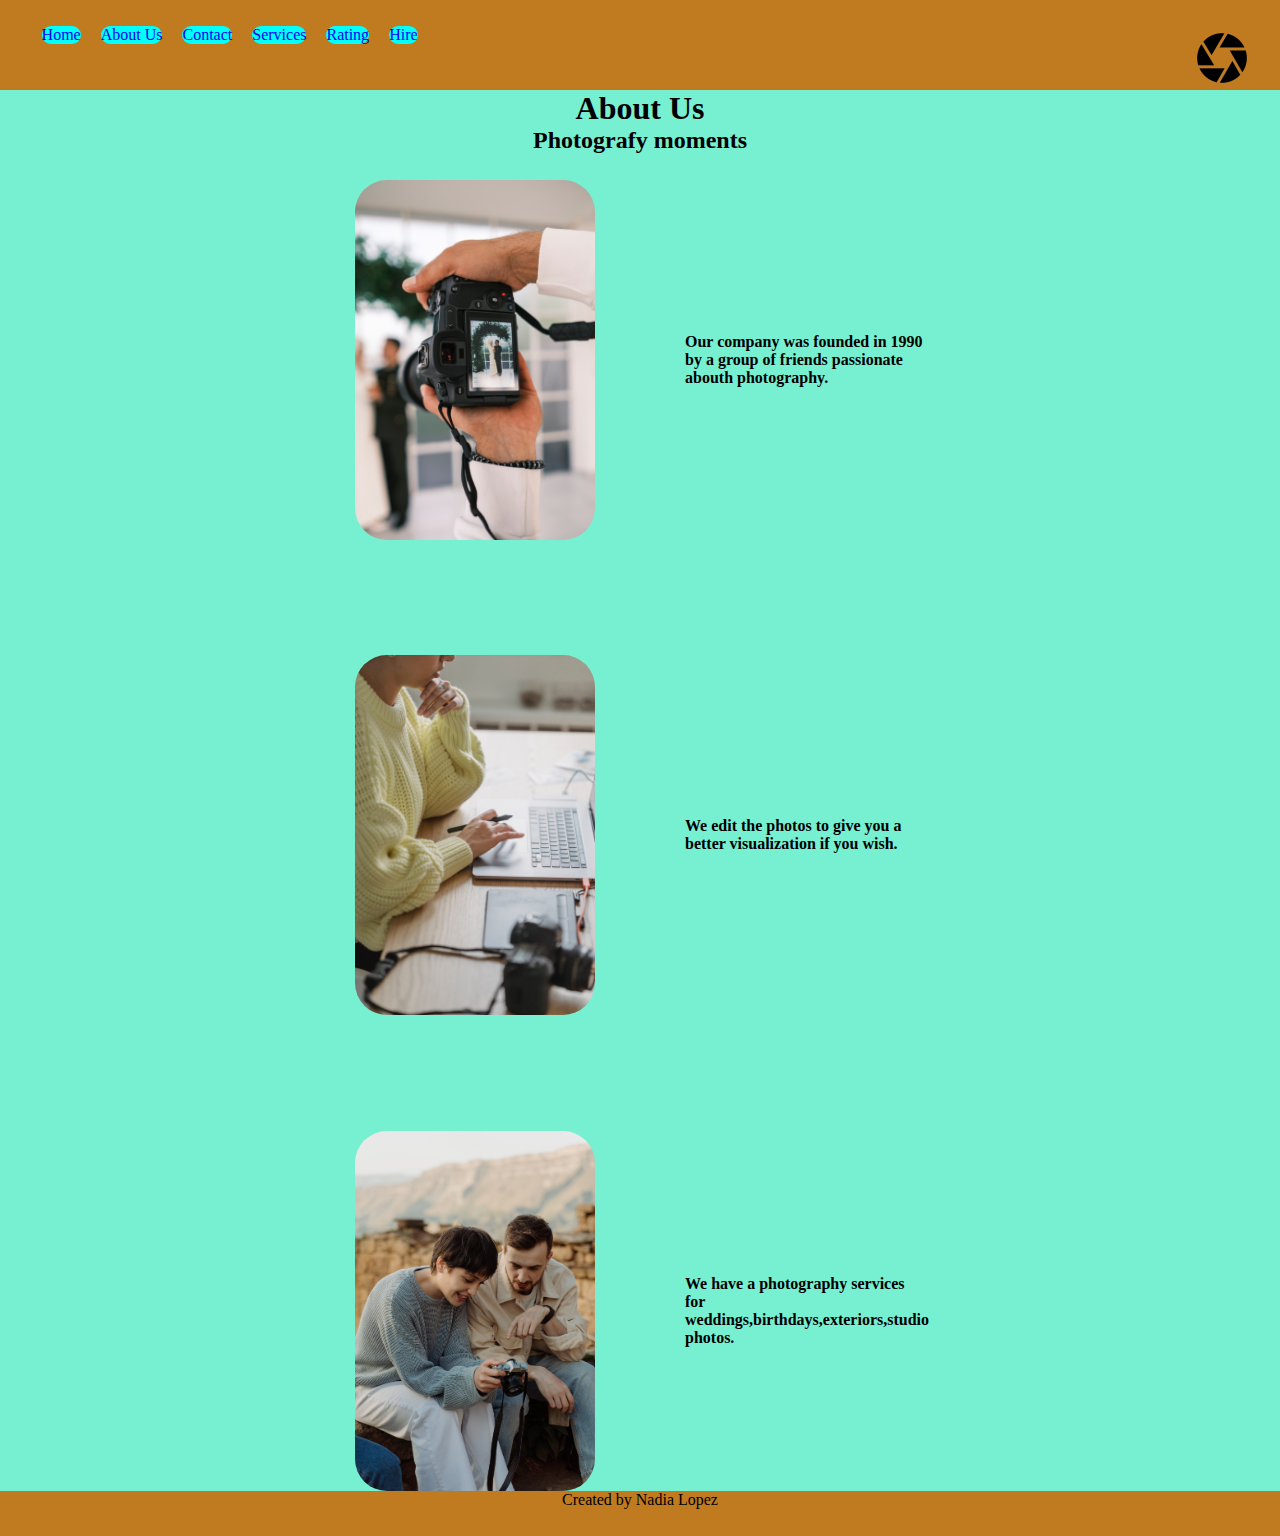
==== assets/pages/aboutUs.html @ 2eedd253 "first commit" ====
<!DOCTYPE html>
<html lang="en">

<head>
    <meta charset="UTF-8">
    <meta name="viewport" content="width=device-width, initial-scale=1.0">
    <title>About Us</title>
    <link rel="stylesheet" href="../styles/styles2.css">
    <link rel="shortcut icon" href="../images/favicon.ico" type="image/x-icon">
</head>

<body>
    <header class="aligne-header">
        <nav class="aligne-class">
            <a href="/index.html" id="aligne-nav">Home</a>
            <a href="#">About Us</a>
            <a href="../pages/contact.html">Contact</a>
            <a href="../pages/services.html">Services</a>
            <a href="../pages/rating.html">Rating</a>
            <a href="/hire.html">Hire</a>
        </nav>
        <div class="aligne-class"> <img src="../images/logo.png" alt="log" id="log"></div>
    </header>
    <h1>About Us</h1>
    <h2> Photografy moments </h2>


    <main class="main-conteiner">
        

            <div class="img-text"> 
            <img src="../images/image2.jpg" alt="imag2">
            <p> Our company was founded in 1990 by a group of friends passionate abouth photography.</p></div>

            <div class="img-text2"> <img src="../images/image3.jpg" alt="imag3"> 
            <p>We edit the photos to give you a better visualization if you wish.</p> </div>

            <div class="img-text3"> <img src="../images/image4.jpg" alt="image4">
            <p>We have a photography services for weddings,birthdays,exteriors,studio photos.</p> </div>
        

    </main>

    <footer> Created by Nadia Lopez
    </footer>

</body>

</html>
---- assets/styles/styles2.css ----
:root {
    --primary-color: rgb(192, 123, 32);
    --color-fondo: rgb(119, 240, 209);

}

* {
    box-sizing: border-box;
    padding: 0;
    margin: 0;
}

a:hover {background-color: rgb(62, 146, 202);
}
a {text-decoration: none;
    display: inline-block;
border-radius: 4rem ;
margin-left: 1rem;
background-color: aqua;}
p {font-weight: 700;}

img {border-radius: 2rem;}

header { background-color: var(--primary-color);
    height: 10vh;
margin: 0%;
position: sticky;
top: 0; }



.aligne-header {
width: 100%;
display: flex;
justify-content: space-between }

.aligne-class {display: inline;
margin: 2%;
}

main { background-color: var(--color-fondo); }
#log {width: 4rem;}

main {min-height: 80vh;
}
footer {height: 10vh;}

/* hasta acá el header, alinear logo con nav */

h1,h2 {text-align: center;
background-color: var(--color-fondo);}

#banner {
    width: 100%;
    height: 230px;
    object-fit: cover;
}

#imag1 {width: 20vw;}

.aligne { 
    display: flex;
    align-items: center;
    justify-content: space-evenly;
    object-fit: contain;
    text-align: center;

    }
.alige img { display: flex;
    width: 12rem;
}
.aligne p {width: 15rem;
}


footer { background-color: var(--primary-color);
text-align: center;
height: 5vh;}

/* style about us */

.main-conteiner { background-color: var(--color-fondo);
    display:flex;
    gap: 10vh;
    flex-direction: column;
    align-items:center;
    object-fit: cover;
    width: 100%;
}
.img-text,
.img-text2, .img-text3
{display: flex;
align-items: center;
justify-content: center;
gap: 10vh;
width: 50%;
margin-top: 2%;}

.img-text img, 
.img-text2 img, 
.img-text3 img 
{
    width: 15rem;
object-fit: cover;
}

.img-text p, .img-text2 p, .img-text3 p 
{   width: 15rem; }



/* style contact */

.main-contact img {
    
    object-fit: cover;
    width: 50vw;
    margin: 5%;
    align-content: center;

}
.main-contact p {
    text-align: center;
}
.contactstyle { 
    text-align: center;
    display: flex;
    justify-content: space-evenly;
}

.contactstyle {font-weight: 700;}

/* ----------services style tabla------- */
table {background-color: bisque;
    width: 60%;
    
}

table,tr,th,td {border: 1px solid rgb(16, 75, 153);
border-collapse: collapse;
text-align: center;
margin: 0 auto;
}



caption {margin: 2vh;}

tr,
th,
td {width: 6rem;
    height: 3rem;}


/*----------- rating styles lista ------*/

.listone, .listtwo {

    display: flex;
    justify-content: center;
    width: 100%;
    gap: 5vw;
    align-items: center;
    }
    
.aligne-star { 
display: flex;
flex-direction: column;
justify-content: center;
align-items: center;
}

.parraf {text-align: center;
   
}

#star1, #star2 {width: 40%;
margin-top: 10%;}
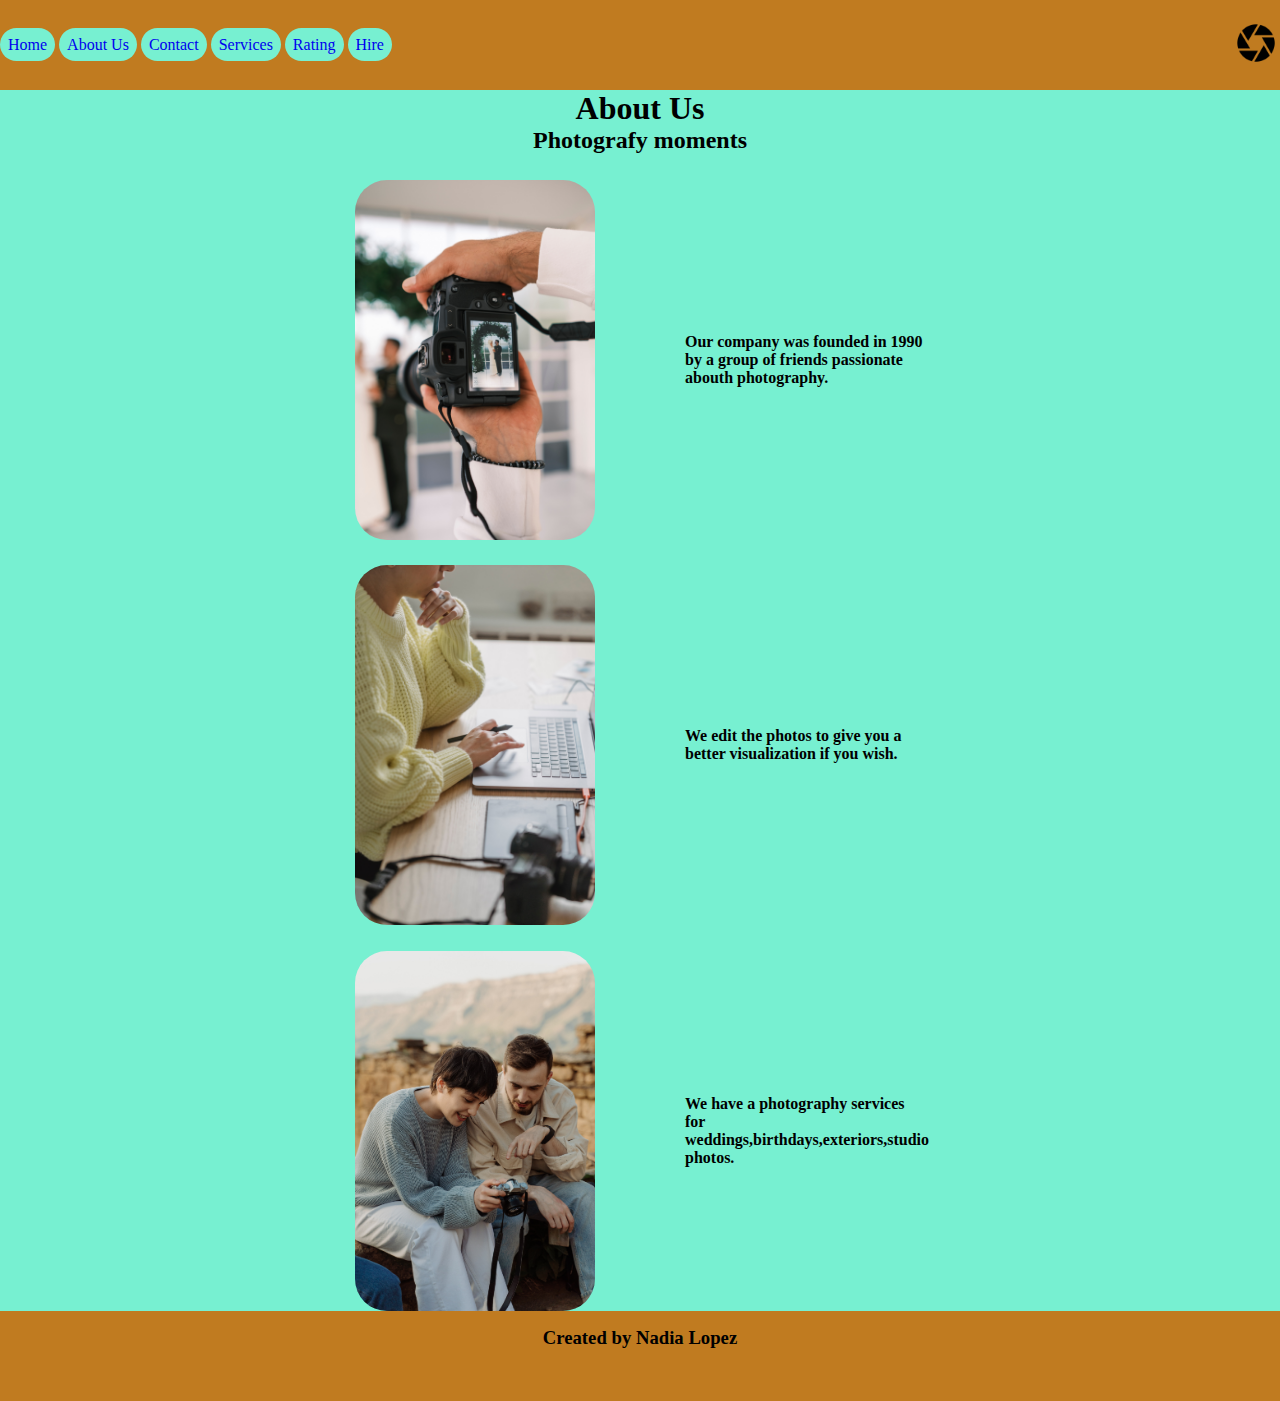
==== commit cc367ad9: "Agrego sprint 3" ====
--- a/assets/pages/aboutUs.html
+++ b/assets/pages/aboutUs.html
@@ -10,17 +10,19 @@
 </head>
 
 <body>
-    <header class="aligne-header">
-        <nav class="aligne-class">
-            <a href="/index.html" id="aligne-nav">Home</a>
+    <header> 
+        <div> <img src="../images/logo.png" alt="log"></div>
+        <nav > 
+            <a href="/index.html"> Home</a>
             <a href="#">About Us</a>
-            <a href="../pages/contact.html">Contact</a>
-            <a href="../pages/services.html">Services</a>
-            <a href="../pages/rating.html">Rating</a>
-            <a href="/hire.html">Hire</a>
+            <a href="./contact.html">Contact</a>
+            <a href="./services.html">Services</a>
+            <a href="./rating.html">Rating</a>
+            <a href="./hire.html">Hire</a>
         </nav>
-        <div class="aligne-class"> <img src="../images/logo.png" alt="log" id="log"></div>
+        
     </header>
+
     <h1>About Us</h1>
     <h2> Photografy moments </h2>
 
@@ -41,7 +43,7 @@
 
     </main>
 
-    <footer> Created by Nadia Lopez
+    <footer> <h3> Created by Nadia Lopez </h3>
     </footer>
 
 </body>
--- a/assets/styles/styles2.css
+++ b/assets/styles/styles2.css
@@ -10,45 +10,73 @@
     margin: 0;
 }
 
-a:hover {background-color: rgb(62, 146, 202);
-}
-a {text-decoration: none;
-    display: inline-block;
-border-radius: 4rem ;
-margin-left: 1rem;
-background-color: aqua;}
-p {font-weight: 700;}
-
-img {border-radius: 2rem;}
-
-header { background-color: var(--primary-color);
+a:hover {
+    background-color: rgb(62, 146, 202);
+}
+
+a {
+    text-decoration: none;
+    padding: .5rem;
+    background-color: var(--color-fondo);
+    border-radius: 2rem;
+
+}
+
+
+p {
+    font-weight: 700;
+}
+
+img {
+    border-radius: 2rem;
+}
+
+header {
+    background-color: var(--primary-color);
+    position: sticky;
+    display: flex;
+    flex-direction: row-reverse;
+    justify-content: space-between;
     height: 10vh;
-margin: 0%;
-position: sticky;
-top: 0; }
-
-
-
-.aligne-header {
-width: 100%;
-display: flex;
-justify-content: space-between }
-
-.aligne-class {display: inline;
-margin: 2%;
-}
-
-main { background-color: var(--color-fondo); }
-#log {width: 4rem;}
-
-main {min-height: 80vh;
-}
-footer {height: 10vh;}
+    align-items: center;
+}
+
+header img {
+    width: 3rem;
+    height: 3rem;
+}
+
+/* aca la imagen - texto del main--------- */
+
+main {
+    background-color: var(--color-fondo);
+    min-height: 80vh;
+}
+
+#photomain {
+    width: 15rem;
+    height: 22rem;
+}
+
+.imag-p {
+    text-align: center;
+    display: flex;
+    align-items: center;
+    justify-content: space-evenly;
+}
+
+.imag-p>p {
+    width: 12rem;
+}
+
 
 /* hasta acá el header, alinear logo con nav */
 
-h1,h2 {text-align: center;
-background-color: var(--color-fondo);}
+h1,
+h2 {
+    text-align: center;
+    background-color: var(--color-fondo);
+}
 
 #banner {
     width: 100%;
@@ -56,124 +84,264 @@
     object-fit: cover;
 }
 
-#imag1 {width: 20vw;}
-
-.aligne { 
+
+.aligne {
     display: flex;
     align-items: center;
     justify-content: space-evenly;
     object-fit: contain;
     text-align: center;
 
-    }
-.alige img { display: flex;
+}
+
+.alige img {
+    display: flex;
     width: 12rem;
 }
-.aligne p {width: 15rem;
-}
-
-
-footer { background-color: var(--primary-color);
-text-align: center;
-height: 5vh;}
+
+.aligne p {
+    width: 15rem;
+}
+
+
+footer {
+    background-color: var(--primary-color);
+    text-align: center;
+    height: 10vh;
+    font-weight: 800;
+    padding: 1rem;
+}
 
 /* style about us */
 
-.main-conteiner { background-color: var(--color-fondo);
-    display:flex;
+.main-conteiner {
+    background-color: var(--color-fondo);
+    display: flex;
+    flex-direction: column;
+    align-items: center;
+    object-fit: cover;
+
+}
+
+.img-text,
+.img-text2,
+.img-text3 {
+    display: flex;
+    align-items: center;
+    justify-content: center;
     gap: 10vh;
-    flex-direction: column;
-    align-items:center;
+    width: 50%;
+    margin-top: 2%;
+}
+
+.img-text img,
+.img-text2 img,
+.img-text3 img {
+    width: 15rem;
     object-fit: cover;
-    width: 100%;
-}
-.img-text,
-.img-text2, .img-text3
-{display: flex;
-align-items: center;
-justify-content: center;
-gap: 10vh;
-width: 50%;
-margin-top: 2%;}
-
-.img-text img, 
-.img-text2 img, 
-.img-text3 img 
-{
+}
+
+.img-text p,
+.img-text2 p,
+.img-text3 p {
     width: 15rem;
-object-fit: cover;
-}
-
-.img-text p, .img-text2 p, .img-text3 p 
-{   width: 15rem; }
+}
 
 
 
 /* style contact */
+.main-contact {
+    display: flex;
+    flex-direction: column;
+    align-items: center;
+}
 
 .main-contact img {
-    
+
     object-fit: cover;
     width: 50vw;
     margin: 5%;
     align-content: center;
 
 }
+
 .main-contact p {
     text-align: center;
 }
+
+.contactstyle {
+    text-align: center;
+    display: flex;
+    justify-content: space-evenly;
+    
+    
+}
+
+
 .contactstyle { 
-    text-align: center;
-    display: flex;
-    justify-content: space-evenly;
-}
-
-.contactstyle {font-weight: 700;}
+    font-weight: 800;
+}
+
+a:hover {background-color: sienna;}
+
+
 
 /* ----------services style tabla------- */
-table {background-color: bisque;
+table {
+    background-color: bisque;
     width: 60%;
-    
-}
-
-table,tr,th,td {border: 1px solid rgb(16, 75, 153);
-border-collapse: collapse;
-text-align: center;
-margin: 0 auto;
-}
-
-
-
-caption {margin: 2vh;}
-
+
+}
+
+table,
 tr,
 th,
-td {width: 6rem;
-    height: 3rem;}
+td {
+    border: 1px solid rgb(16, 75, 153);
+    border-collapse: collapse;
+    text-align: center;
+    margin: 0 auto;
+}
+
+
+
+caption {
+    margin: 2vh;
+}
+
+tr,
+th,
+td {
+    width: 2, 5rem;
+    height: 5rem;
+}
 
 
 /*----------- rating styles lista ------*/
 
-.listone, .listtwo {
+.listone,
+.listtwo {
 
     display: flex;
     justify-content: center;
     width: 100%;
     gap: 5vw;
     align-items: center;
-    }
-    
-.aligne-star { 
-display: flex;
-flex-direction: column;
-justify-content: center;
-align-items: center;
-}
-
-.parraf {text-align: center;
-   
-}
-
-#star1, #star2 {width: 40%;
-margin-top: 10%;}
-
+}
+
+.listone>img {
+    width: 30vw;
+}
+
+.listtwo>img {
+    width: 30vw;
+}
+
+.aligne-star {
+    display: flex;
+    flex-direction: column;
+    justify-content: space-evenly;
+}
+
+.parraf {
+    text-align: center;
+
+}
+
+#star1,
+#star2 {
+    width: 40%;
+    margin-top: 10%;
+}
+
+/* ---aca el style del formulario/ apartado HIRE */
+
+form {
+    display: flex;
+    flex-direction: column;
+    max-width: 14rem;
+    gap: 0, 5rem;
+    border: 1px solid black;
+    border-radius: 1rem;
+    padding: 1rem;
+    background-color: var(--primary-color);
+}
+
+textarea {
+    resize: none;
+}
+
+.mapyform {
+    display: flex;
+    justify-content: space-around;
+
+}
+
+
+.h3-map {
+    display: flex;
+    align-items: center;
+    flex-direction: column;
+}
+
+/* MEDIA QUORIS mobile HOME */
+
+@media only screen and (min-width: 319px) and (max-width:1023px) {
+
+    header {
+        display: flex;
+        flex-direction: column;
+        height: 55vh;
+    }
+
+    nav {
+        display: flex;
+        flex-direction: column;
+        align-items: center;
+        text-align: center;
+        gap: 1vh;
+    }
+
+    .imag-p {
+        display: flex;
+        flex-direction: column-reverse;
+    }
+
+    /* about us mobile */
+
+    .img-text,
+    .img-text2,
+    .img-text3 {
+        display: flex;
+        align-items: center;
+        flex-direction: column;
+    }
+
+    /* contact mobile no ncesita ajustar, solo acomodar espacios entre a y main*/
+
+    /* Services idem que contact*/
+
+    /* rating mobile*/
+
+    .listone,
+    .listtwo {
+        display: flex;
+        flex-direction: column;
+
+    }
+
+    .aligne-star {
+        display: flex;
+        align-items: center;
+    }
+
+    /* hire mobile */
+
+    .mapyform {
+        display: flex;
+        flex-direction: column;
+        align-items: center;
+
+    }
+
+}